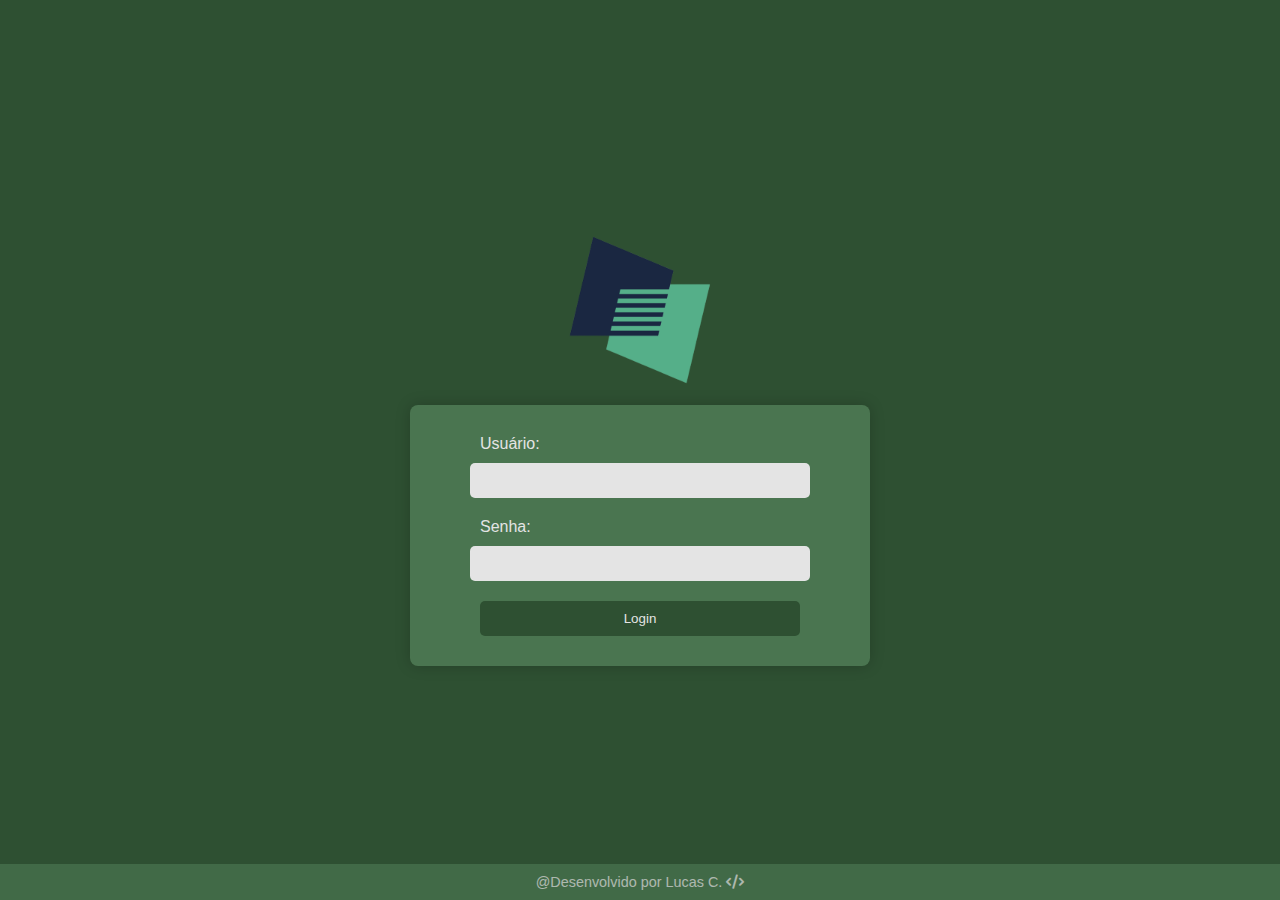
==== login.html @ 2c57eacc "Add files via upload" ====
<!DOCTYPE html>
<html lang="pt-BR">
<head>
    <meta charset="UTF-8">
    <meta name="viewport" content="width=device-width, initial-scale=1.0">
    <title>Login</title>
    <link rel="stylesheet" type="text/css" href=style.css>
    <link rel="stylesheet" href="https://cdnjs.cloudflare.com/ajax/libs/font-awesome/6.0.0-beta3/css/all.min.css">
    <link rel="icon" href="/img/favicon-sigmacom.png" type="image/png">
</head>
<body>
    <div class="login-container">
        <img src="/img/logo-200.png" alt="ProvSigma Logo" class="logo">
        <form action="login.php" method="post">
            <label for="username">Usuário:</label>
            <input type="text" name="username" required>
            <label for="password">Senha:</label>
            <input type="password" name="password" required>
            <input type="submit" value="Login">
        </form>
    </div>
    <footer>
        <p>@Desenvolvido por Lucas C. <i class="fas fa-code"></i></p>
    </footer>
</body>
</html>
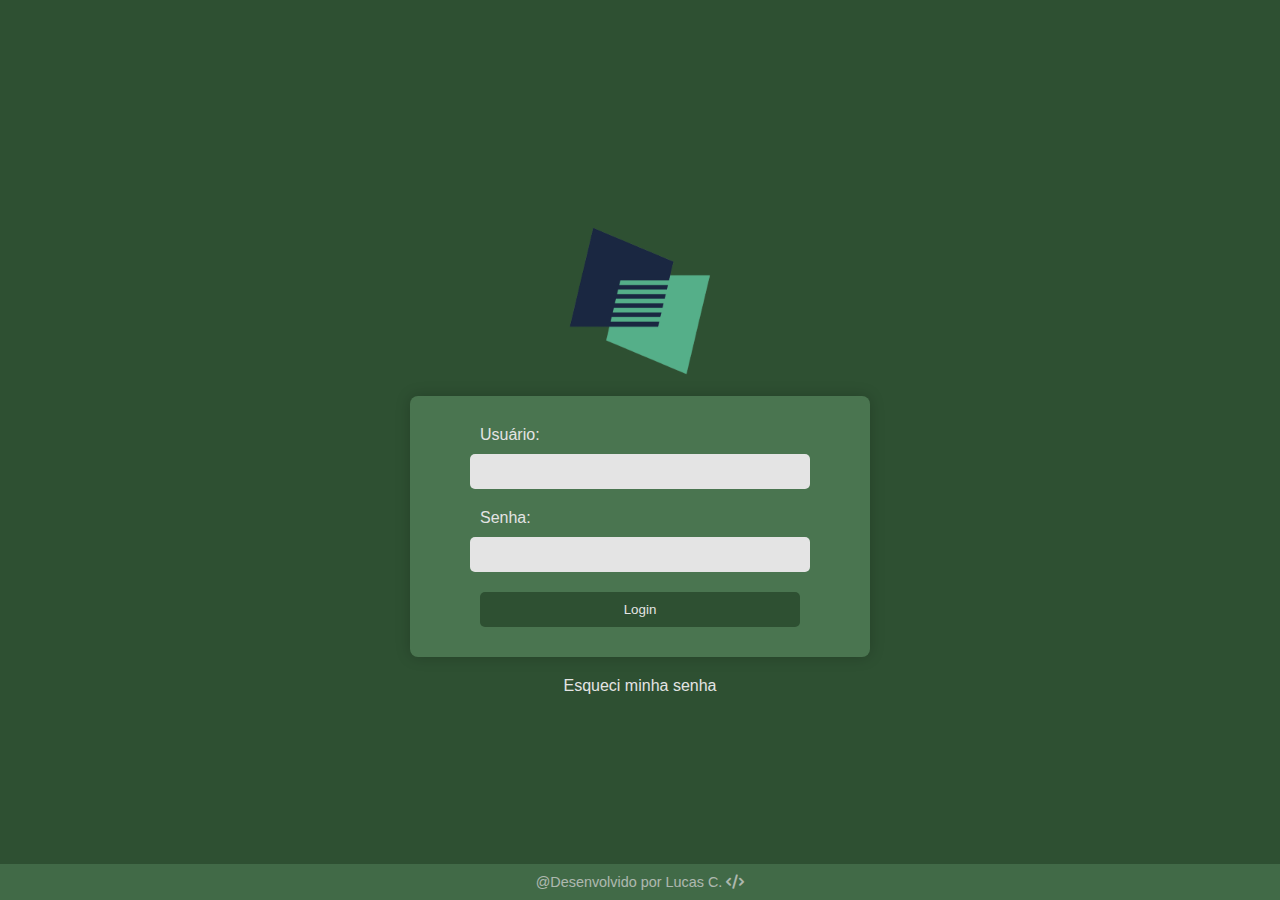
==== commit fe32b63b: "Beta(v1.0)" ====
--- a/login.html
+++ b/login.html
@@ -1,26 +1,28 @@
 <!DOCTYPE html>
 <html lang="pt-BR">
-<head>
-    <meta charset="UTF-8">
-    <meta name="viewport" content="width=device-width, initial-scale=1.0">
-    <title>Login</title>
-    <link rel="stylesheet" type="text/css" href=style.css>
-    <link rel="stylesheet" href="https://cdnjs.cloudflare.com/ajax/libs/font-awesome/6.0.0-beta3/css/all.min.css">
-    <link rel="icon" href="/img/favicon-sigmacom.png" type="image/png">
-</head>
-<body>
-    <div class="login-container">
-        <img src="/img/logo-200.png" alt="ProvSigma Logo" class="logo">
-        <form action="login.php" method="post">
-            <label for="username">Usuário:</label>
-            <input type="text" name="username" required>
-            <label for="password">Senha:</label>
-            <input type="password" name="password" required>
-            <input type="submit" value="Login">
-        </form>
-    </div>
-    <footer>
-        <p>@Desenvolvido por Lucas C. <i class="fas fa-code"></i></p>
-    </footer>
-</body>
+    <head>
+        <meta charset="UTF-8">
+        <meta name="viewport" content="width=device-width, initial-scale=1.0">
+        <title>Login</title>
+        <link rel="stylesheet" type="text/css" href=css/style.css>
+        <link rel="stylesheet"
+            href="https://cdnjs.cloudflare.com/ajax/libs/font-awesome/6.0.0-beta3/css/all.min.css">
+        <link rel="icon" href="/img/faavicon-sigmacom.png" type="image/png">
+    </head>
+    <body>
+        <div class="login-container">
+            <img src="/img/logo-200.png" alt="ProvSigma Logo" class="logo">
+            <form action="/php-scrp/login/login.php" method="post">
+                <label for="username">Usuário:</label>
+                <input type="text" name="username" required>
+                <label for="password">Senha:</label>
+                <input type="password" name="password" required>
+                <input type="submit" value="Login">
+            </form>
+        </div>
+		<a id="forgotBtn">Esqueci minha senha</a>
+        <footer>
+            <p>@Desenvolvido por Lucas C. <i class="fas fa-code"></i></p>
+        </footer>
+    </body>
 </html>
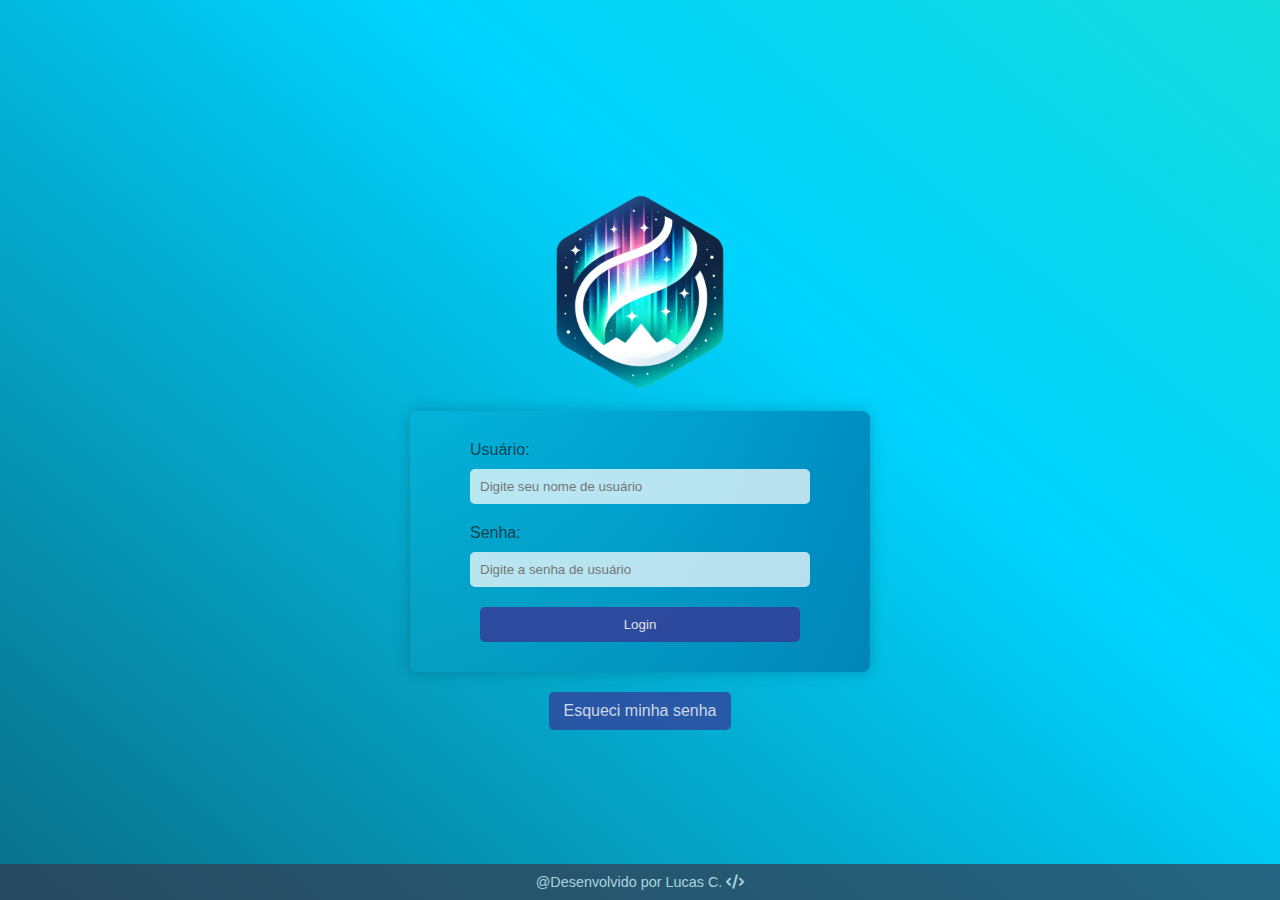
==== commit a8b4ba52: "Modificações novas" ====
--- a/login.html
+++ b/login.html
@@ -7,20 +7,20 @@
         <link rel="stylesheet" type="text/css" href=css/style.css>
         <link rel="stylesheet"
             href="https://cdnjs.cloudflare.com/ajax/libs/font-awesome/6.0.0-beta3/css/all.min.css">
-        <link rel="icon" href="/img/faavicon-sigmacom.png" type="image/png">
+        <link rel="icon" href="/img/favicon-sigmacom.png" type="image/png">
     </head>
     <body>
         <div class="login-container">
             <img src="/img/logo-200.png" alt="ProvSigma Logo" class="logo">
             <form action="/php-scrp/login/login.php" method="post">
                 <label for="username">Usuário:</label>
-                <input type="text" name="username" required>
+                <input type="text" name="username" placeholder="Digite seu nome de usuário" required="">
                 <label for="password">Senha:</label>
-                <input type="password" name="password" required>
+                <input type="password" name="password" placeholder="Digite a senha de usuário" required="">
                 <input type="submit" value="Login">
             </form>
         </div>
-		<a id="forgotBtn">Esqueci minha senha</a>
+		<a id="forgotBtn" href="/reset">Esqueci minha senha</a>
         <footer>
             <p>@Desenvolvido por Lucas C. <i class="fas fa-code"></i></p>
         </footer>
